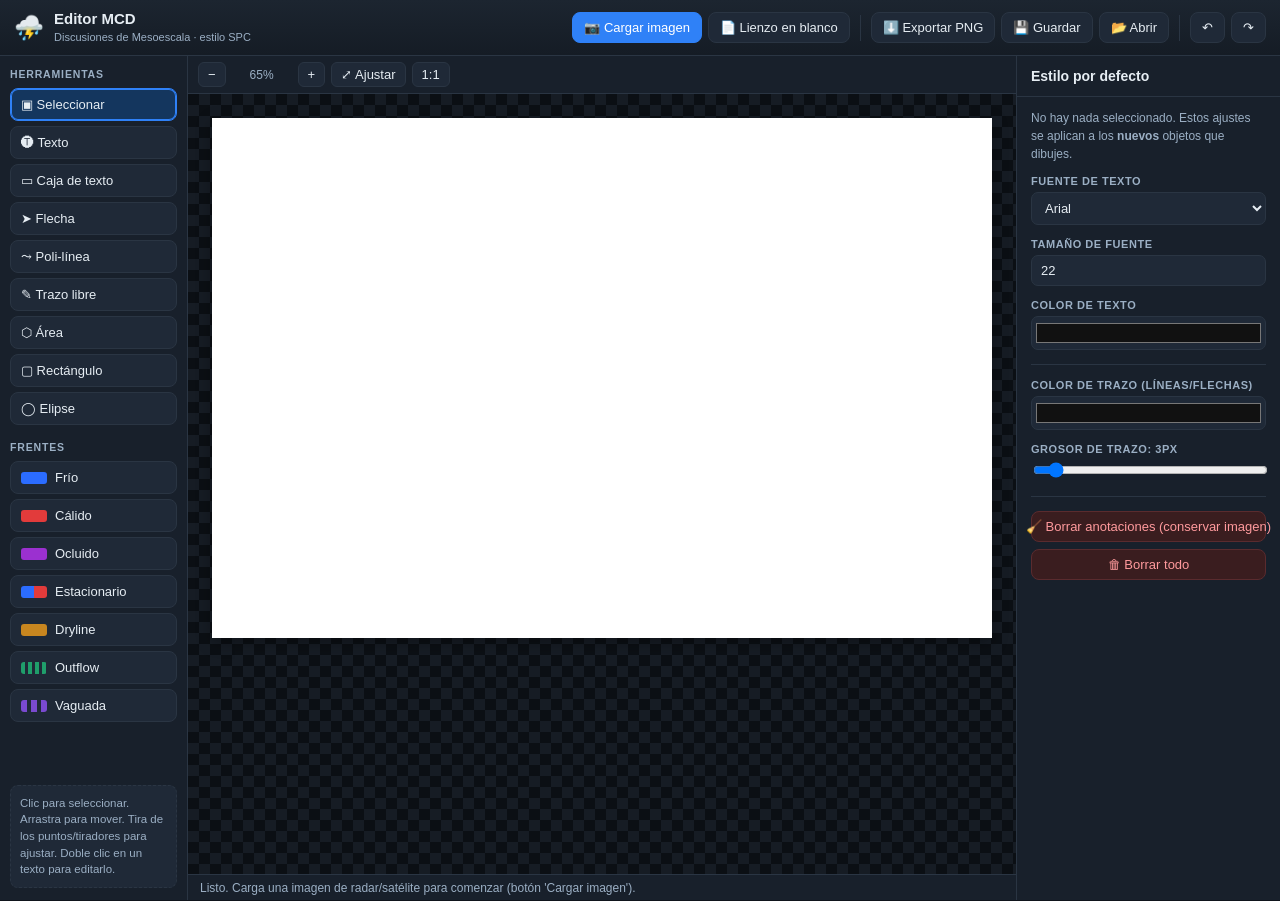
==== index.html @ 3a0d0d98 "Editor MCD: app vanilla para discusiones de mesoescala estilo SPC - Lienzo con imagen de radar/satel" ====
<!DOCTYPE html>
<html lang="es">
<head>
  <meta charset="UTF-8" />
  <meta name="viewport" content="width=device-width, initial-scale=1.0" />
  <title>Editor de Discusiones de Mesoescala (MCD)</title>
  <link rel="stylesheet" href="css/styles.css" />
</head>
<body>
  <!-- Top bar -->
  <header class="topbar">
    <div class="brand">
      <span class="logo">⛈️</span>
      <div>
        <strong>Editor MCD</strong>
        <small>Discusiones de Mesoescala · estilo SPC</small>
      </div>
    </div>
    <div class="file-actions">
      <label class="btn primary" title="Cargar imagen de radar o satélite">
        📷 Cargar imagen
        <input type="file" id="imageInput" accept="image/*" hidden />
      </label>
      <button class="btn" id="btnNewCanvas" title="Lienzo en blanco">📄 Lienzo en blanco</button>
      <span class="sep"></span>
      <button class="btn" id="btnExportPng" title="Exportar como PNG">⬇️ Exportar PNG</button>
      <button class="btn" id="btnSaveProj" title="Guardar proyecto editable (.json)">💾 Guardar</button>
      <label class="btn" title="Abrir proyecto .json">
        📂 Abrir
        <input type="file" id="projInput" accept="application/json" hidden />
      </label>
      <span class="sep"></span>
      <button class="btn" id="btnUndo" title="Deshacer (Ctrl+Z)">↶</button>
      <button class="btn" id="btnRedo" title="Rehacer (Ctrl+Y)">↷</button>
    </div>
  </header>

  <div class="main">
    <!-- Left toolbar -->
    <nav class="toolbar" id="toolbar">
      <div class="tool-group">
        <span class="tool-label">Herramientas</span>
        <button class="tool" data-tool="select" title="Seleccionar / mover (V)">▣ Seleccionar</button>
        <button class="tool" data-tool="text" title="Texto libre (T)">🅣 Texto</button>
        <button class="tool" data-tool="place-textbox" title="Caja con texto (estilo número MCD)">▭ Caja de texto</button>
        <button class="tool" data-tool="arrow" title="Flecha">➤ Flecha</button>
        <button class="tool" data-tool="polyline" title="Poli-línea (clics; doble clic para terminar)">⤳ Poli-línea</button>
        <button class="tool" data-tool="freehand" title="Trazo libre">✎ Trazo libre</button>
        <button class="tool" data-tool="polygon" title="Área / polígono resaltado">⬡ Área</button>
        <button class="tool" data-tool="rect" title="Rectángulo">▢ Rectángulo</button>
        <button class="tool" data-tool="ellipse" title="Elipse / círculo">◯ Elipse</button>
      </div>

      <div class="tool-group">
        <span class="tool-label">Frentes</span>
        <button class="tool front" data-tool="front" data-front="cold" title="Frente frío (triángulos azules)">
          <span class="swatch cold"></span> Frío
        </button>
        <button class="tool front" data-tool="front" data-front="warm" title="Frente cálido (semicírculos rojos)">
          <span class="swatch warm"></span> Cálido
        </button>
        <button class="tool front" data-tool="front" data-front="occluded" title="Frente ocluido (morado)">
          <span class="swatch occ"></span> Ocluido
        </button>
        <button class="tool front" data-tool="front" data-front="stationary" title="Frente estacionario">
          <span class="swatch stat"></span> Estacionario
        </button>
        <button class="tool front" data-tool="front" data-front="dryline" title="Línea seca (dryline)">
          <span class="swatch dry"></span> Dryline
        </button>
        <button class="tool front" data-tool="front" data-front="outflow" title="Límite de outflow">
          <span class="swatch out"></span> Outflow
        </button>
        <button class="tool front" data-tool="front" data-front="trough" title="Vaguada (trough)">
          <span class="swatch trough"></span> Vaguada
        </button>
      </div>

      <div class="tool-hint" id="toolHint">
        Carga una imagen para empezar. Luego elige una herramienta.
      </div>
    </nav>

    <!-- Stage -->
    <section class="stage" id="stage">
      <div class="stage-toolbar">
        <button class="mini" id="btnZoomOut" title="Alejar">−</button>
        <span id="zoomLabel">Ajustar</span>
        <button class="mini" id="btnZoomIn" title="Acercar">+</button>
        <button class="mini" id="btnZoomFit" title="Ajustar a ventana">⤢ Ajustar</button>
        <button class="mini" id="btnZoom100" title="Tamaño real">1:1</button>
      </div>
      <div class="canvas-scroll" id="canvasScroll">
        <div class="canvas-holder" id="canvasHolder">
          <canvas id="board" width="1200" height="800"></canvas>
        </div>
      </div>
      <div class="statusbar" id="statusbar">Listo.</div>
    </section>

    <!-- Right properties panel -->
    <aside class="panel" id="panel">
      <div class="panel-header" id="panelTitle">Propiedades</div>
      <div class="panel-body" id="panelBody">
        <!-- populated dynamically -->
      </div>
    </aside>
  </div>

  <!-- inline text editor -->
  <textarea id="textEditor" class="text-editor" spellcheck="false"></textarea>

  <script src="js/geometry.js"></script>
  <script src="js/fronts.js"></script>
  <script src="js/shapes.js"></script>
  <script src="js/editor.js"></script>
  <script src="js/main.js"></script>

  <!-- Pegar (Ctrl+V) y arrastrar-soltar imágenes: reutiliza el selector de archivos -->
  <script>
  (function () {
    "use strict";
    const input = document.getElementById("imageInput");
    const stage = document.getElementById("stage");
    const statusbar = document.getElementById("statusbar");

    function loadImageFile(file) {
      if (!file || !/^image\//.test(file.type)) return false;
      try {
        const dt = new DataTransfer();
        dt.items.add(file);
        input.files = dt.files;
        input.dispatchEvent(new Event("change", { bubbles: true }));
      } catch (err) {
        // Fallback si DataTransfer no está disponible: leer directo
        const reader = new FileReader();
        reader.onload = () => input.dispatchEvent(new CustomEvent("imagedata", { detail: reader.result }));
        reader.readAsDataURL(file);
      }
      if (statusbar) statusbar.textContent = "Imagen recibida desde el portapapeles / arrastrar.";
      return true;
    }

    // --- Pegar desde el portapapeles ---
    window.addEventListener("paste", function (e) {
      const items = (e.clipboardData && e.clipboardData.items) || [];
      for (const it of items) {
        if (it.kind === "file" && /^image\//.test(it.type)) {
          if (loadImageFile(it.getAsFile())) e.preventDefault();
          return;
        }
      }
    });

    // --- Arrastrar y soltar ---
    ["dragenter", "dragover"].forEach((ev) =>
      window.addEventListener(ev, (e) => { e.preventDefault(); if (stage) stage.style.outline = "2px dashed #2f81f7"; })
    );
    ["dragleave", "drop"].forEach((ev) =>
      window.addEventListener(ev, () => { if (stage) stage.style.outline = ""; })
    );
    window.addEventListener("drop", function (e) {
      e.preventDefault();
      const f = e.dataTransfer && e.dataTransfer.files && e.dataTransfer.files[0];
      if (f) loadImageFile(f);
    });
  })();
  </script>
</body>
</html>
---- css/styles.css ----
:root {
  --bg: #0f141b;
  --panel: #18202b;
  --panel-2: #1f2937;
  --border: #2a3543;
  --text: #e6edf3;
  --muted: #9bafc4;
  --accent: #2f81f7;
  --accent-2: #1769ff;
  --danger: #e5484d;
  --ok: #2ea043;
  --shadow: 0 4px 14px rgba(0,0,0,.35);
}

* { box-sizing: border-box; }
html, body {
  margin: 0; height: 100%;
  font-family: "Segoe UI", Arial, Helvetica, sans-serif;
  background: var(--bg); color: var(--text);
  overflow: hidden;
}

/* ---------- Top bar ---------- */
.topbar {
  display: flex; align-items: center; justify-content: space-between;
  height: 56px; padding: 0 14px;
  background: linear-gradient(180deg, #1c2530, #151c25);
  border-bottom: 1px solid var(--border);
  gap: 16px;
}
.brand { display: flex; align-items: center; gap: 10px; }
.brand .logo { font-size: 24px; }
.brand strong { display: block; font-size: 15px; }
.brand small { color: var(--muted); font-size: 11px; }

.file-actions { display: flex; align-items: center; gap: 6px; flex-wrap: wrap; }
.sep { width: 1px; height: 26px; background: var(--border); margin: 0 4px; }

.btn {
  display: inline-flex; align-items: center; gap: 6px;
  background: var(--panel-2); color: var(--text);
  border: 1px solid var(--border); border-radius: 8px;
  padding: 7px 11px; font-size: 13px; cursor: pointer;
  transition: background .12s, border-color .12s, transform .05s;
  user-select: none; white-space: nowrap;
}
.btn:hover { background: #28323f; border-color: #3a4757; }
.btn:active { transform: translateY(1px); }
.btn.primary { background: var(--accent); border-color: var(--accent); color: #fff; }
.btn.primary:hover { background: #4a92f9; }

/* ---------- Layout ---------- */
.main { display: flex; height: calc(100% - 56px); }

/* ---------- Left toolbar ---------- */
.toolbar {
  width: 188px; flex-shrink: 0;
  background: var(--panel); border-right: 1px solid var(--border);
  padding: 12px 10px; overflow-y: auto;
  display: flex; flex-direction: column; gap: 16px;
}
.tool-group { display: flex; flex-direction: column; gap: 5px; }
.tool-label {
  font-size: 10.5px; text-transform: uppercase; letter-spacing: .08em;
  color: var(--muted); margin-bottom: 3px; font-weight: 600;
}
.tool {
  display: flex; align-items: center; gap: 8px;
  background: var(--panel-2); border: 1px solid var(--border);
  color: var(--text); border-radius: 8px; padding: 8px 10px;
  font-size: 13px; cursor: pointer; text-align: left;
  transition: background .12s, border-color .12s;
}
.tool:hover { background: #28323f; }
.tool.active { background: #14365e; border-color: var(--accent); box-shadow: inset 0 0 0 1px var(--accent); }

.swatch { width: 26px; height: 12px; border-radius: 3px; display: inline-block; }
.swatch.cold { background: #2b6cff; }
.swatch.warm { background: #e23b3b; }
.swatch.occ  { background: #9b30d0; }
.swatch.stat { background: linear-gradient(90deg, #2b6cff 50%, #e23b3b 50%); }
.swatch.dry  { background: #c8861f; }
.swatch.out  { background: repeating-linear-gradient(90deg,#1f9e6b,#1f9e6b 4px,transparent 4px,transparent 7px); }
.swatch.trough { background: repeating-linear-gradient(90deg,#7a4ad0,#7a4ad0 6px,transparent 6px,transparent 10px); }

.tool-hint {
  margin-top: auto; font-size: 11.5px; color: var(--muted);
  background: var(--panel-2); border: 1px dashed var(--border);
  border-radius: 8px; padding: 9px; line-height: 1.45;
}

/* ---------- Stage ---------- */
.stage { flex: 1; display: flex; flex-direction: column; min-width: 0; background: #0b0f14; }
.stage-toolbar {
  display: flex; align-items: center; gap: 6px;
  padding: 6px 10px; border-bottom: 1px solid var(--border);
  background: var(--panel);
}
.mini {
  background: var(--panel-2); border: 1px solid var(--border); color: var(--text);
  border-radius: 6px; padding: 4px 9px; cursor: pointer; font-size: 13px;
}
.mini:hover { background: #28323f; }
#zoomLabel { font-size: 12px; color: var(--muted); min-width: 60px; text-align: center; }

.canvas-scroll {
  flex: 1; overflow: auto; padding: 24px;
  background:
    linear-gradient(45deg, #161c24 25%, transparent 25%),
    linear-gradient(-45deg, #161c24 25%, transparent 25%),
    linear-gradient(45deg, transparent 75%, #161c24 75%),
    linear-gradient(-45deg, transparent 75%, #161c24 75%);
  background-size: 22px 22px;
  background-position: 0 0, 0 11px, 11px -11px, -11px 0;
  display: flex; align-items: flex-start; justify-content: center;
}
.canvas-holder { box-shadow: var(--shadow); }
#board { display: block; background: #fff; cursor: crosshair; }
.tool-select #board { cursor: default; }

.statusbar {
  height: 26px; line-height: 26px; padding: 0 12px;
  font-size: 12px; color: var(--muted);
  background: var(--panel); border-top: 1px solid var(--border);
}

/* ---------- Right panel ---------- */
.panel {
  width: 264px; flex-shrink: 0;
  background: var(--panel); border-left: 1px solid var(--border);
  display: flex; flex-direction: column;
}
.panel-header {
  padding: 12px 14px; font-weight: 600; font-size: 14px;
  border-bottom: 1px solid var(--border);
}
.panel-body { padding: 12px 14px; overflow-y: auto; flex: 1; }

.field { margin-bottom: 13px; }
.field > label {
  display: block; font-size: 11px; text-transform: uppercase;
  letter-spacing: .05em; color: var(--muted); margin-bottom: 5px; font-weight: 600;
}
.row { display: flex; gap: 8px; align-items: center; }
.row > * { flex: 1; }

select, input[type="text"], input[type="number"] {
  width: 100%; background: var(--panel-2); color: var(--text);
  border: 1px solid var(--border); border-radius: 7px;
  padding: 7px 9px; font-size: 13px; font-family: inherit;
}
input[type="color"] {
  width: 100%; height: 34px; padding: 2px; border: 1px solid var(--border);
  border-radius: 7px; background: var(--panel-2); cursor: pointer;
}
input[type="range"] { width: 100%; }

.seg { display: flex; gap: 4px; }
.seg button {
  flex: 1; background: var(--panel-2); border: 1px solid var(--border);
  color: var(--text); border-radius: 6px; padding: 6px; cursor: pointer; font-size: 13px;
}
.seg button.on { background: #14365e; border-color: var(--accent); }

.btn-block {
  width: 100%; justify-content: center; margin-bottom: 7px;
}
.btn.danger { background: #3a1d1f; border-color: #5a2b2e; color: #ff9a9d; }
.btn.danger:hover { background: #4a2326; }

.muted-note { font-size: 12px; color: var(--muted); line-height: 1.5; }

.divider { height: 1px; background: var(--border); margin: 14px 0; }

.checkbox-row { display: flex; align-items: center; gap: 8px; font-size: 13px; }
.checkbox-row input { width: auto; flex: none; }

/* ---------- inline text editor ---------- */
.text-editor {
  position: fixed; display: none; z-index: 999;
  border: 2px solid var(--accent-2); border-radius: 3px;
  padding: 4px 6px; resize: none; outline: none;
  background: rgba(255,255,255,.97); color: #111;
  box-shadow: 0 6px 22px rgba(0,0,0,.4); overflow: hidden;
  line-height: 1.3;
}
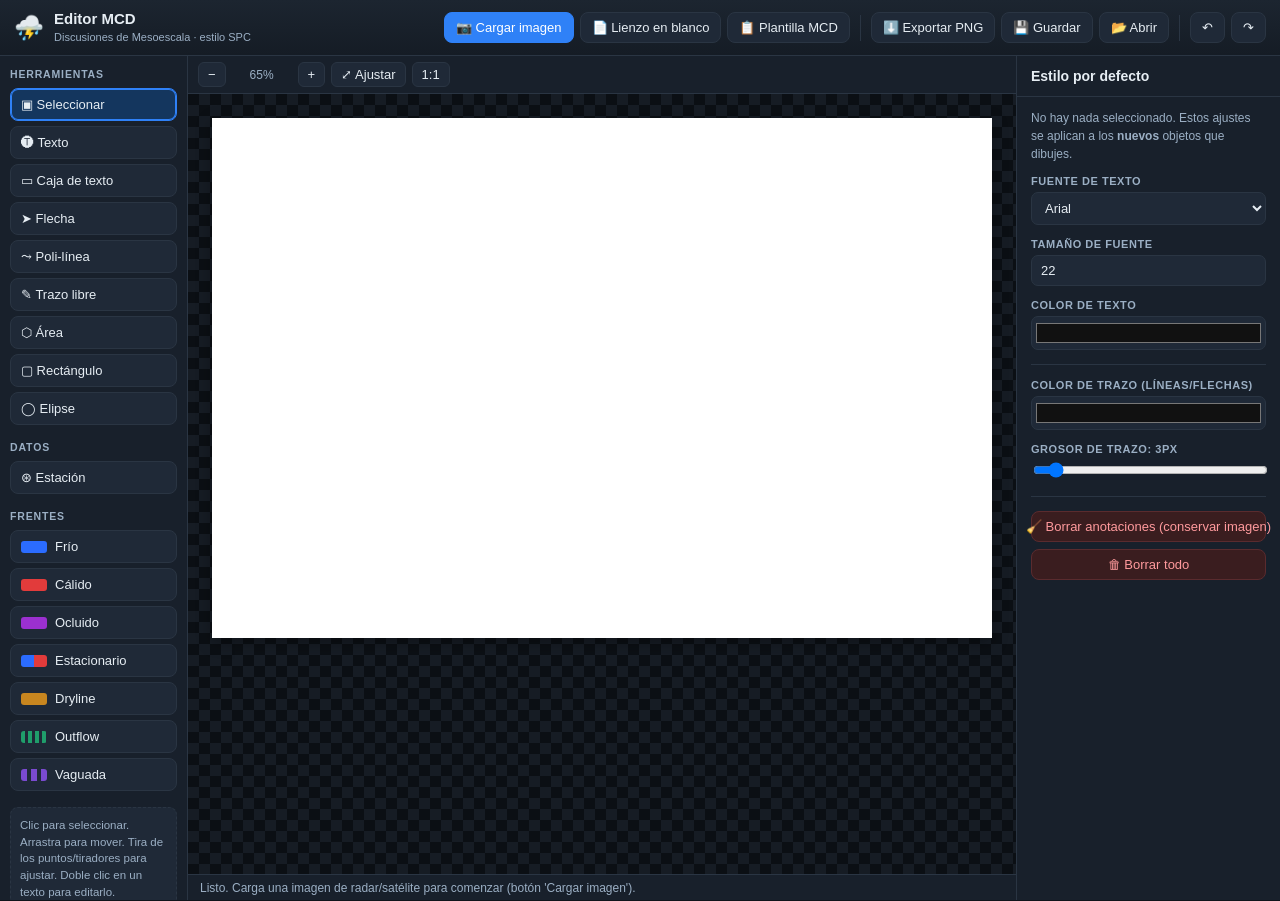
==== commit 88765ba7: "Add SPC-style MCD template generator and station-model tool Plantilla MCD (estilo SPC): - Boton 'Pla" ====
--- a/index.html
+++ b/index.html
@@ -22,6 +22,7 @@
         <input type="file" id="imageInput" accept="image/*" hidden />
       </label>
       <button class="btn" id="btnNewCanvas" title="Lienzo en blanco">📄 Lienzo en blanco</button>
+      <button class="btn" id="btnTemplate" title="Insertar plantilla de Discusión de Mesoescala (estilo SPC)">📋 Plantilla MCD</button>
       <span class="sep"></span>
       <button class="btn" id="btnExportPng" title="Exportar como PNG">⬇️ Exportar PNG</button>
       <button class="btn" id="btnSaveProj" title="Guardar proyecto editable (.json)">💾 Guardar</button>
@@ -49,6 +50,11 @@
         <button class="tool" data-tool="polygon" title="Área / polígono resaltado">⬡ Área</button>
         <button class="tool" data-tool="rect" title="Rectángulo">▢ Rectángulo</button>
         <button class="tool" data-tool="ellipse" title="Elipse / círculo">◯ Elipse</button>
+      </div>
+
+      <div class="tool-group">
+        <span class="tool-label">Datos</span>
+        <button class="tool" data-tool="station" title="Modelo de estación (viento, T, Td, presión, cielo)">⊛ Estación</button>
       </div>
 
       <div class="tool-group">
@@ -110,6 +116,28 @@
   <!-- inline text editor -->
   <textarea id="textEditor" class="text-editor" spellcheck="false"></textarea>
 
+  <!-- Modal: plantilla de Discusión de Mesoescala -->
+  <div class="modal-overlay" id="tplModal" hidden>
+    <div class="modal">
+      <h3>📋 Plantilla de Discusión de Mesoescala</h3>
+      <p class="modal-sub">Genera un encabezado estilo SPC con la hora UTC. Luego puedes mover y editar cada bloque como cualquier texto.</p>
+      <div class="modal-grid">
+        <label>N° de discusión <input type="text" id="tplNum" value="0001" /></label>
+        <label>Prob. de aviso (%) <input type="number" id="tplProb" value="40" min="0" max="100" /></label>
+        <label class="full">Emitida por <input type="text" id="tplOffice" value="Centro de Predicción de Mesoescala" /></label>
+        <label>Válido desde (UTC) <input type="text" id="tplFrom" placeholder="DDHHMMZ" /></label>
+        <label>Válido hasta (UTC) <input type="text" id="tplTo" placeholder="DDHHMMZ" /></label>
+        <label class="full">Áreas afectadas <input type="text" id="tplAreas" placeholder="p. ej. centro-este de Argentina" /></label>
+        <label class="full">Resumen <textarea id="tplSummary" rows="3" placeholder="Texto del análisis / resumen…"></textarea></label>
+        <label class="full checkbox-row"><input type="checkbox" id="tplFooter" checked /> Incluir pie con fecha/hora de generación</label>
+      </div>
+      <div class="modal-actions">
+        <button class="btn" id="tplCancel">Cancelar</button>
+        <button class="btn primary" id="tplInsert">Insertar plantilla</button>
+      </div>
+    </div>
+  </div>
+
   <script src="js/geometry.js"></script>
   <script src="js/fronts.js"></script>
   <script src="js/shapes.js"></script>
--- a/css/styles.css
+++ b/css/styles.css
@@ -184,3 +184,37 @@
   box-shadow: 0 6px 22px rgba(0,0,0,.4); overflow: hidden;
   line-height: 1.3;
 }
+
+/* ---------- modal ---------- */
+.modal-overlay {
+  position: fixed; inset: 0; z-index: 1000;
+  background: rgba(0,0,0,.55);
+  display: none; align-items: center; justify-content: center;
+}
+.modal-overlay:not([hidden]) { display: flex; }
+.modal {
+  width: min(560px, 92vw); max-height: 88vh; overflow-y: auto;
+  background: var(--panel); border: 1px solid var(--border);
+  border-radius: 12px; padding: 20px 22px; box-shadow: var(--shadow);
+}
+.modal h3 { margin: 0 0 4px; font-size: 17px; }
+.modal-sub { margin: 0 0 16px; font-size: 12.5px; color: var(--muted); line-height: 1.5; }
+.modal-grid { display: grid; grid-template-columns: 1fr 1fr; gap: 12px; }
+.modal-grid label {
+  display: flex; flex-direction: column; gap: 5px;
+  font-size: 11px; text-transform: uppercase; letter-spacing: .05em;
+  color: var(--muted); font-weight: 600;
+}
+.modal-grid label.full { grid-column: 1 / -1; }
+.modal-grid label.checkbox-row {
+  flex-direction: row; align-items: center; text-transform: none;
+  letter-spacing: 0; font-weight: 400; font-size: 13px; color: var(--text);
+}
+.modal-grid textarea {
+  width: 100%; background: var(--panel-2); color: var(--text);
+  border: 1px solid var(--border); border-radius: 7px; padding: 7px 9px;
+  font-size: 13px; font-family: inherit; resize: vertical;
+}
+.modal-actions {
+  display: flex; justify-content: flex-end; gap: 8px; margin-top: 18px;
+}
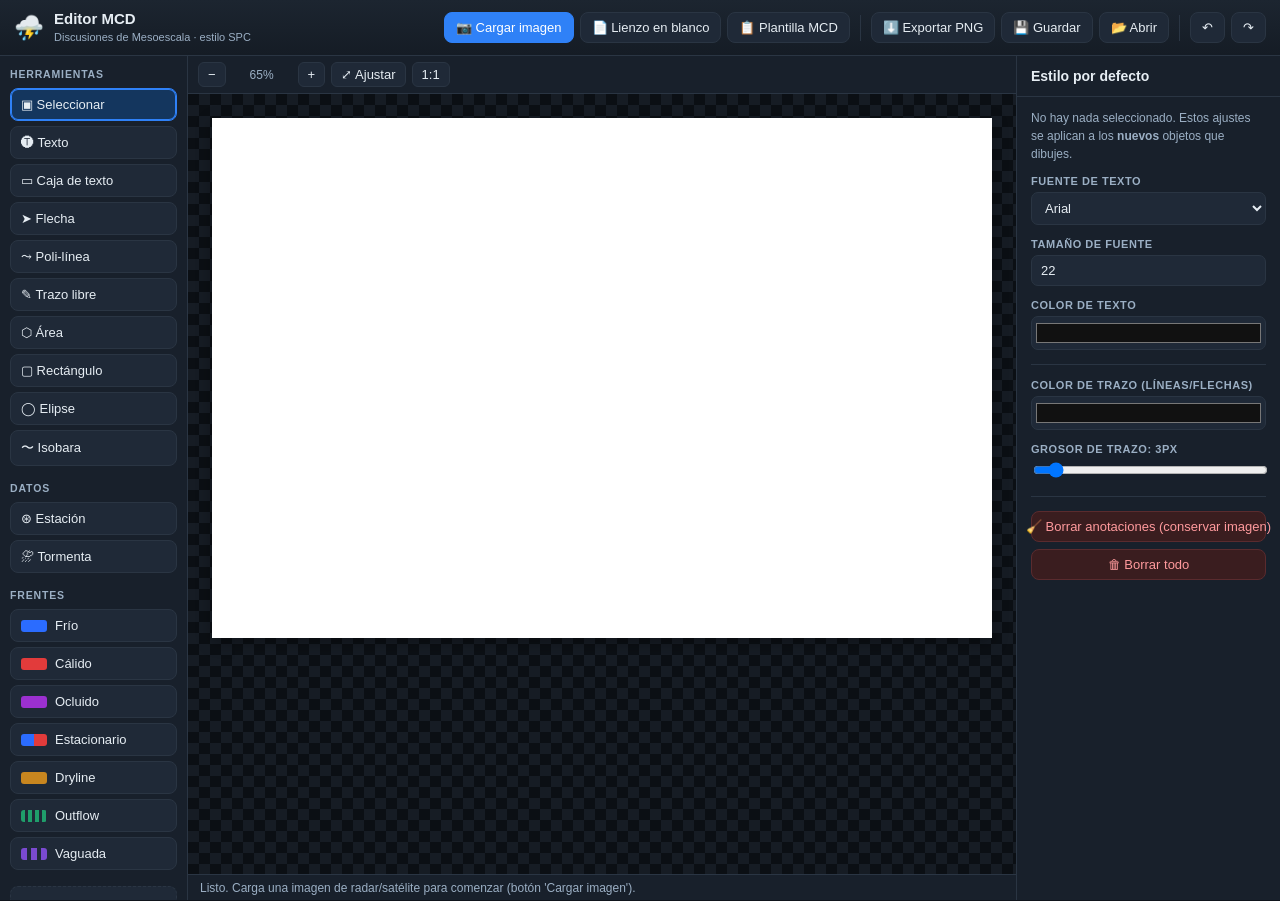
==== commit 488d05ad: "Add hatched polygons, synoptic thunderstorm (R) symbol, and isobars Poligonos con trama (hatch): - L" ====
--- a/index.html
+++ b/index.html
@@ -50,11 +50,13 @@
         <button class="tool" data-tool="polygon" title="Área / polígono resaltado">⬡ Área</button>
         <button class="tool" data-tool="rect" title="Rectángulo">▢ Rectángulo</button>
         <button class="tool" data-tool="ellipse" title="Elipse / círculo">◯ Elipse</button>
+        <button class="tool" data-tool="isobar" title="Isobara (línea de presión multipunto, con etiqueta)">〜 Isobara</button>
       </div>
 
       <div class="tool-group">
         <span class="tool-label">Datos</span>
         <button class="tool" data-tool="station" title="Modelo de estación (viento, T, Td, presión, cielo)">⊛ Estación</button>
+        <button class="tool" data-tool="wxsymbol" title="Símbolo de tormenta (R) y otros símbolos de tiempo">⛈ Tormenta</button>
       </div>
 
       <div class="tool-group">
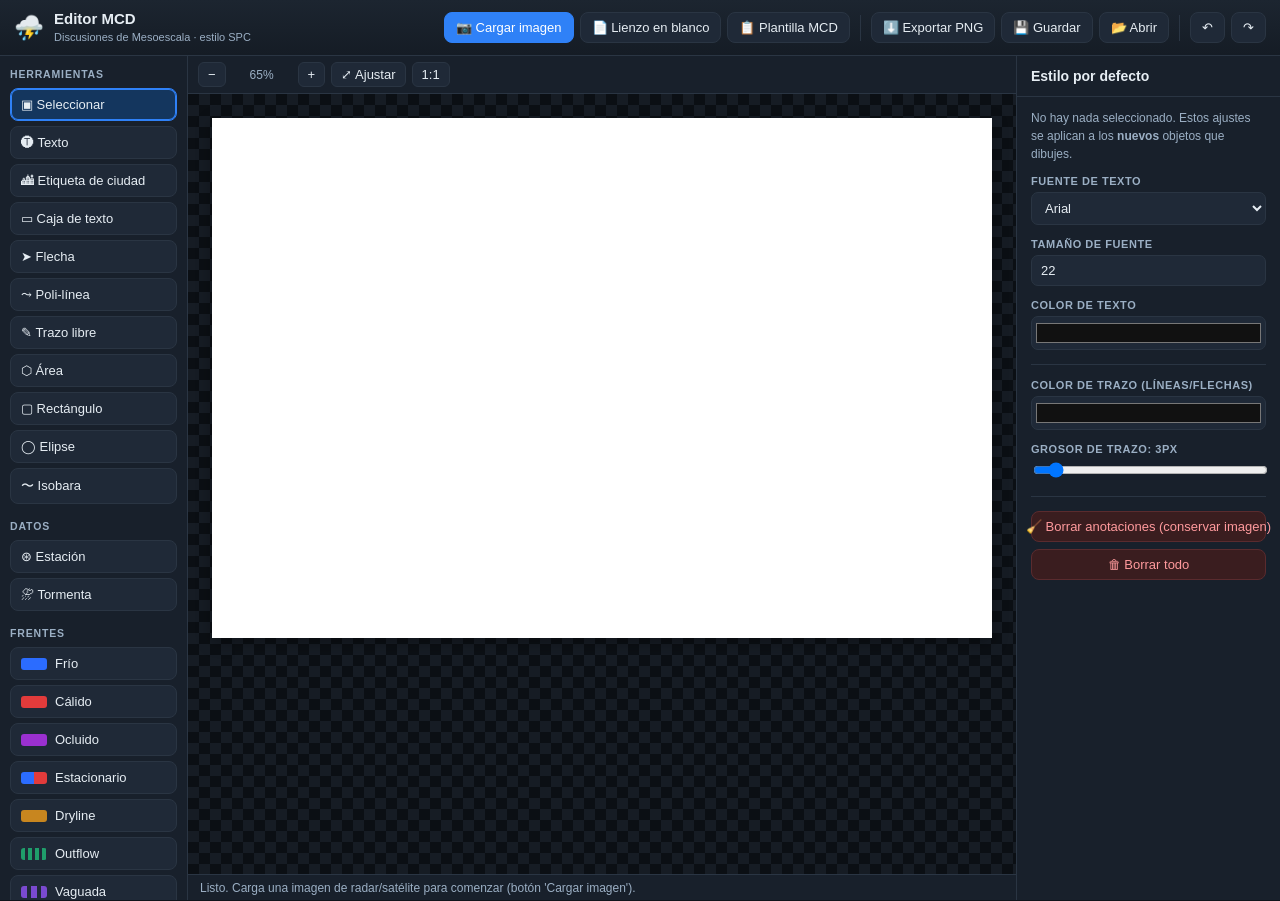
==== commit 095688db: "Add city-label tool (Open Sans Bold) and customizable text contour - Nueva herramienta 'Etiqueta de " ====
--- a/index.html
+++ b/index.html
@@ -4,6 +4,9 @@
   <meta charset="UTF-8" />
   <meta name="viewport" content="width=device-width, initial-scale=1.0" />
   <title>Editor de Discusiones de Mesoescala (MCD)</title>
+  <link rel="preconnect" href="https://fonts.googleapis.com" />
+  <link rel="preconnect" href="https://fonts.gstatic.com" crossorigin />
+  <link rel="stylesheet" href="https://fonts.googleapis.com/css2?family=Open+Sans:ital,wght@0,400;0,700;1,400;1,700&display=swap" />
   <link rel="stylesheet" href="css/styles.css" />
 </head>
 <body>
@@ -43,6 +46,7 @@
         <span class="tool-label">Herramientas</span>
         <button class="tool" data-tool="select" title="Seleccionar / mover (V)">▣ Seleccionar</button>
         <button class="tool" data-tool="text" title="Texto libre (T)">🅣 Texto</button>
+        <button class="tool" data-tool="citylabel" title="Etiqueta de ciudad (Open Sans Bold, con contorno)">🏙 Etiqueta de ciudad</button>
         <button class="tool" data-tool="place-textbox" title="Caja con texto (estilo número MCD)">▭ Caja de texto</button>
         <button class="tool" data-tool="arrow" title="Flecha">➤ Flecha</button>
         <button class="tool" data-tool="polyline" title="Poli-línea (clics; doble clic para terminar)">⤳ Poli-línea</button>
